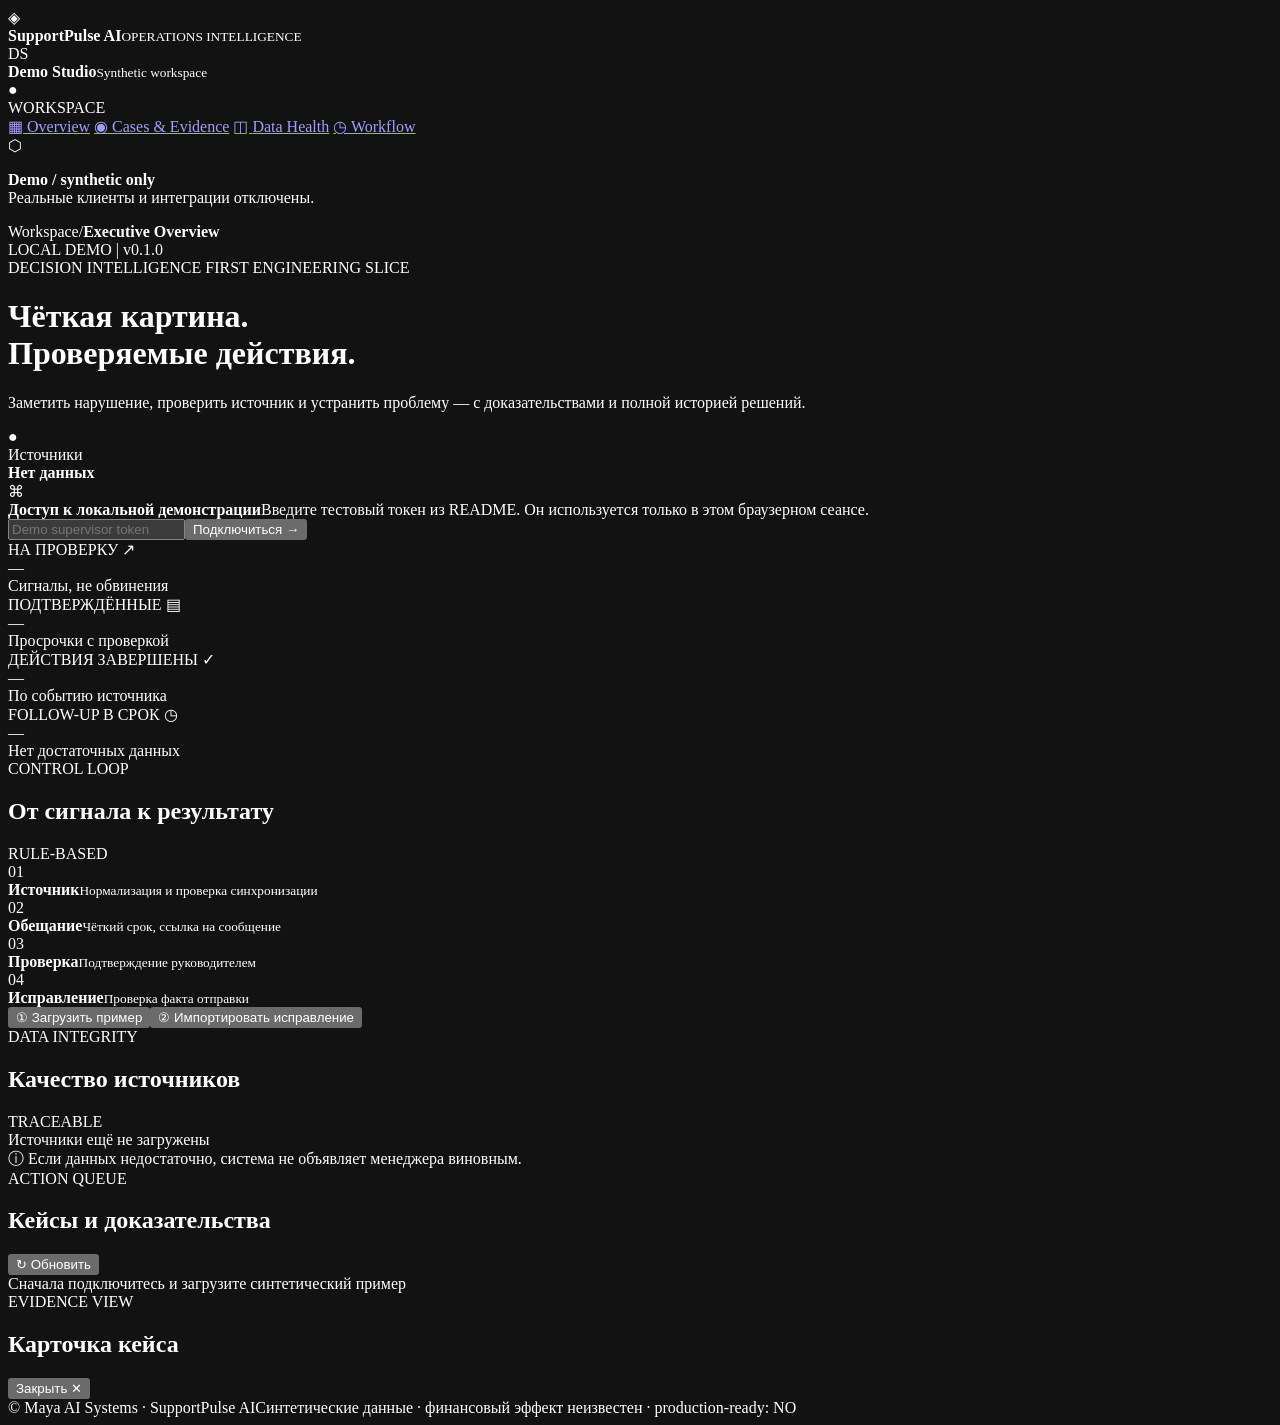
==== app/static/index.html @ 84275229 "feat: initialize SupportPulse AI synthetic vertical slice" ====
<!doctype html>
<html lang="ru">
<head>
  <meta charset="utf-8" />
  <meta name="viewport" content="width=device-width,initial-scale=1" />
  <meta name="color-scheme" content="dark" />
  <title>SupportPulse AI · Operations Intelligence</title>
  <link rel="stylesheet" href="/style.css" />
  <script src="/ui.js" defer></script>
</head>
<body>
  <div class="app-shell">
    <aside class="sidebar">
      <div class="identity"><span class="logo">◈</span><div><strong>SupportPulse<span class="ai"> AI</span></strong><small>OPERATIONS INTELLIGENCE</small></div></div>
      <div class="company"><span class="company-icon">DS</span><div><b>Demo Studio</b><small>Synthetic workspace</small></div><span class="company-dot">●</span></div>
      <div class="nav-title">WORKSPACE</div>
      <nav aria-label="Main navigation">
        <a class="active" href="#overview">▦ <span>Overview</span></a>
        <a href="#cases">◉ <span>Cases &amp; Evidence</span></a>
        <a href="#sources">◫ <span>Data Health</span></a>
        <a href="#workflow">◷ <span>Workflow</span></a>
      </nav>
      <div class="side-bottom"><span class="lock">⬡</span><p><strong>Demo / synthetic only</strong><br>Реальные клиенты и интеграции отключены.</p></div>
    </aside>
    <main>
      <header class="topbar"><div><span class="breadcrumb">Workspace</span><span class="divider">/</span><strong>Executive Overview</strong></div><div class="topright"><span class="live-dot"></span> LOCAL DEMO <span class="divider">|</span> v0.1.0</div></header>
      <div class="content" id="overview">
        <div class="header-row"><div><div class="eyebrow">DECISION INTELLIGENCE <span class="eyebrow-line"></span> FIRST ENGINEERING SLICE</div><h1>Чёткая картина.<br><span>Проверяемые действия.</span></h1><p>Заметить нарушение, проверить источник и устранить проблему — с доказательствами и полной историей решений.</p></div><div class="date-note"><span>●</span><div>Источники<br><b id="sourceHealthHeadline">Нет данных</b></div></div></div>
        <section class="access-panel" aria-label="Demo connection"><div class="panel-icon">⌘</div><div class="access-text"><strong>Доступ к локальной демонстрации</strong><span>Введите тестовый токен из README. Он используется только в этом браузерном сеансе.</span></div><input id="token" type="password" autocomplete="off" placeholder="Demo supervisor token" aria-label="Demo bearer token" /><button id="connect" class="button primary">Подключиться →</button></section>
        <div id="message" role="status" aria-live="polite" class="toast hidden"></div>
        <div class="kpis" aria-label="Key metrics">
          <div class="kpi"><div class="kpi-head">НА ПРОВЕРКУ <span>↗</span></div><div id="reviewCount" class="kpi-value">—</div><div class="kpi-caption">Сигналы, не обвинения</div></div>
          <div class="kpi"><div class="kpi-head">ПОДТВЕРЖДЁННЫЕ <span>▤</span></div><div id="confirmedCount" class="kpi-value">—</div><div class="kpi-caption">Просрочки с проверкой</div></div>
          <div class="kpi"><div class="kpi-head">ДЕЙСТВИЯ ЗАВЕРШЕНЫ <span>✓</span></div><div id="verifiedCount" class="kpi-value">—</div><div class="kpi-caption">По событию источника</div></div>
          <div class="kpi"><div class="kpi-head">FOLLOW-UP В СРОК <span>◷</span></div><div id="onTimeRate" class="kpi-value">—</div><div class="kpi-caption" id="rateBasis">Нет достаточных данных</div></div>
        </div>
        <div class="main-grid">
          <section class="panel" id="workflow"><div class="panel-heading"><div><div class="eyebrow">CONTROL LOOP</div><h2>От сигнала к результату</h2></div><span class="label">RULE-BASED</span></div>
            <div class="pipeline"><div class="step"><span>01</span><div><b>Источник</b><small>Нормализация и проверка синхронизации</small></div></div><div class="step"><span>02</span><div><b>Обещание</b><small>Чёткий срок, ссылка на сообщение</small></div></div><div class="step"><span>03</span><div><b>Проверка</b><small>Подтверждение руководителем</small></div></div><div class="step"><span>04</span><div><b>Исправление</b><small>Проверка факта отправки</small></div></div></div>
            <div class="demo-actions"><button id="seed" class="button secondary">① Загрузить пример</button><button id="followup" class="button outline">② Импортировать исправление</button></div>
          </section>
          <section class="panel" id="sources"><div class="panel-heading"><div><div class="eyebrow">DATA INTEGRITY</div><h2>Качество источников</h2></div><span class="label green">TRACEABLE</span></div><div id="sourceList" class="source-items"><div class="empty">Источники ещё не загружены</div></div><div class="integrity-note"><span>ⓘ</span> Если данных недостаточно, система не объявляет менеджера виновным.</div></section>
        </div>
        <section class="panel cases" id="cases"><div class="panel-heading"><div><div class="eyebrow">ACTION QUEUE</div><h2>Кейсы и доказательства</h2></div><button id="refresh" class="button outline">↻ Обновить</button></div><div id="casesList"><div class="empty big">Сначала подключитесь и загрузите синтетический пример</div></div></section>
        <section class="panel detail hidden" id="detailPanel"><div class="panel-heading"><div><div class="eyebrow">EVIDENCE VIEW</div><h2 id="detailTitle">Карточка кейса</h2></div><button id="closeDetail" class="button outline">Закрыть ✕</button></div><div id="detailContent"></div><div id="detailActions" class="detail-actions"></div></section>
        <footer><span>© Maya AI Systems · SupportPulse AI</span><span>Синтетические данные · финансовый эффект неизвестен · production-ready: NO</span></footer>
      </div>
    </main>
  </div>
</body>
</html>
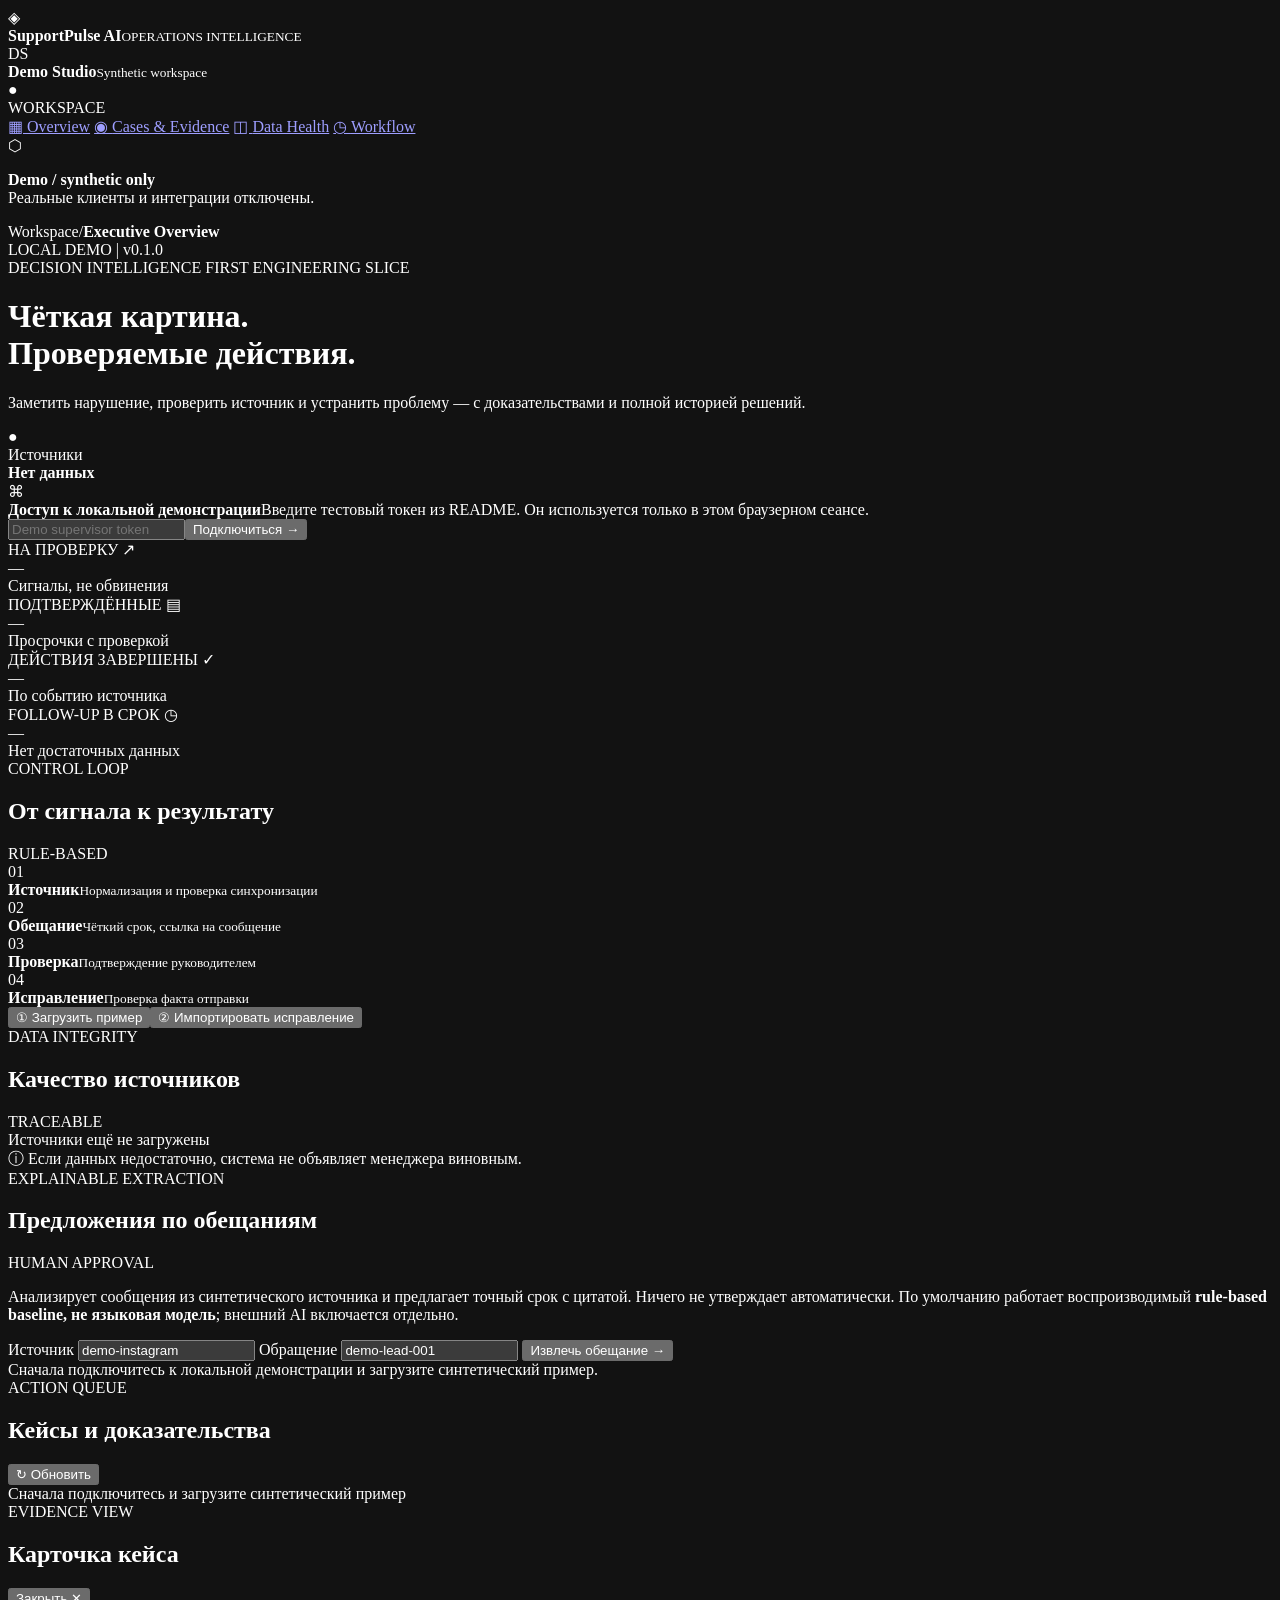
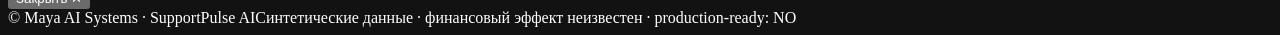
==== commit 7a13c4b1: "ui: add transparent model-proposal review panel" ====
--- a/app/static/index.html
+++ b/app/static/index.html
@@ -41,6 +41,16 @@
           </section>
           <section class="panel" id="sources"><div class="panel-heading"><div><div class="eyebrow">DATA INTEGRITY</div><h2>Качество источников</h2></div><span class="label green">TRACEABLE</span></div><div id="sourceList" class="source-items"><div class="empty">Источники ещё не загружены</div></div><div class="integrity-note"><span>ⓘ</span> Если данных недостаточно, система не объявляет менеджера виновным.</div></section>
         </div>
+        <section class="panel" id="ai-analysis">
+          <div class="panel-heading"><div><div class="eyebrow">EXPLAINABLE EXTRACTION</div><h2>Предложения по обещаниям</h2></div><span class="label">HUMAN APPROVAL</span></div>
+          <p class="ai-note">Анализирует сообщения из синтетического источника и предлагает точный срок с цитатой. Ничего не утверждает автоматически. По умолчанию работает воспроизводимый <b>rule-based baseline, не языковая модель</b>; внешний AI включается отдельно.</p>
+          <div class="ai-inputs">
+            <label>Источник <input id="aiSource" value="demo-instagram" maxlength="80" autocomplete="off" /></label>
+            <label>Обращение <input id="aiConversation" value="demo-lead-001" maxlength="100" autocomplete="off" /></label>
+            <button class="button secondary" id="analyze">Извлечь обещание →</button>
+          </div>
+          <div id="aiResults" class="ai-results" aria-live="polite">Сначала подключитесь к локальной демонстрации и загрузите синтетический пример.</div>
+        </section>
         <section class="panel cases" id="cases"><div class="panel-heading"><div><div class="eyebrow">ACTION QUEUE</div><h2>Кейсы и доказательства</h2></div><button id="refresh" class="button outline">↻ Обновить</button></div><div id="casesList"><div class="empty big">Сначала подключитесь и загрузите синтетический пример</div></div></section>
         <section class="panel detail hidden" id="detailPanel"><div class="panel-heading"><div><div class="eyebrow">EVIDENCE VIEW</div><h2 id="detailTitle">Карточка кейса</h2></div><button id="closeDetail" class="button outline">Закрыть ✕</button></div><div id="detailContent"></div><div id="detailActions" class="detail-actions"></div></section>
         <footer><span>© Maya AI Systems · SupportPulse AI</span><span>Синтетические данные · финансовый эффект неизвестен · production-ready: NO</span></footer>
